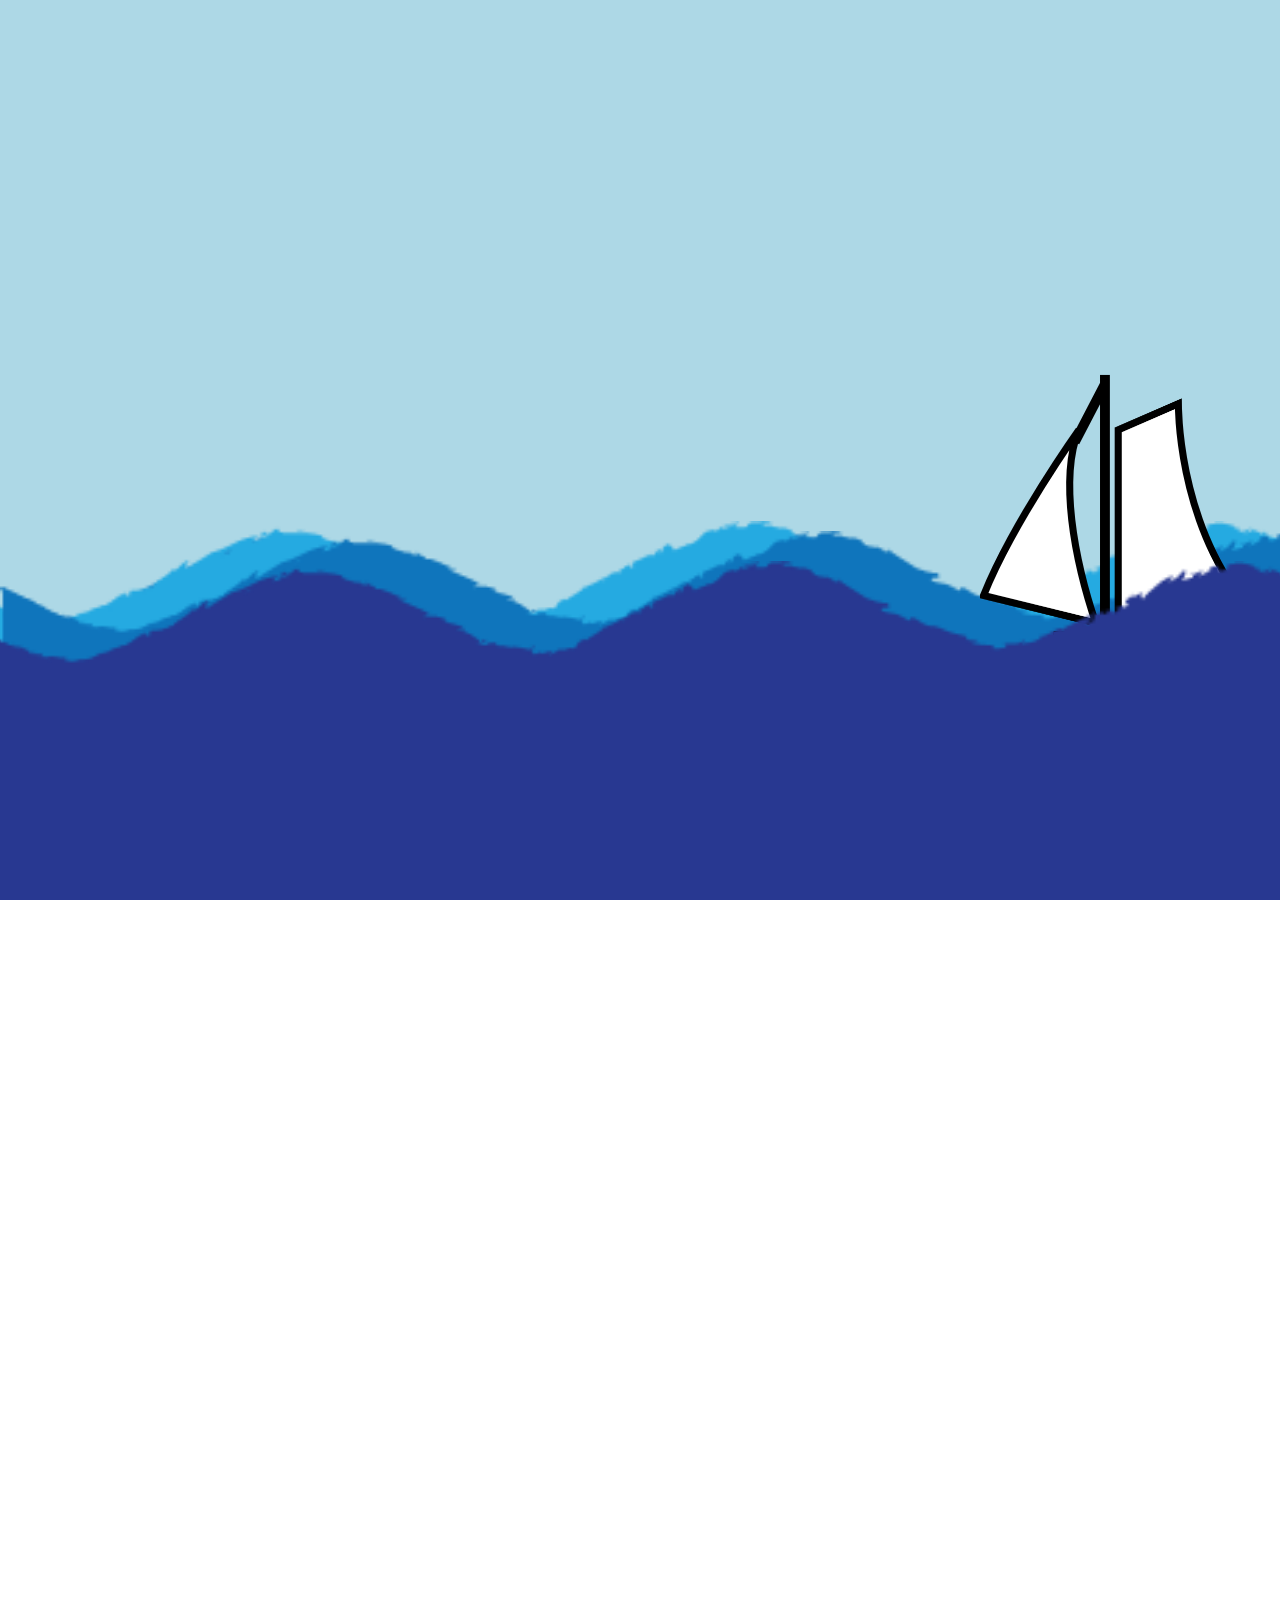
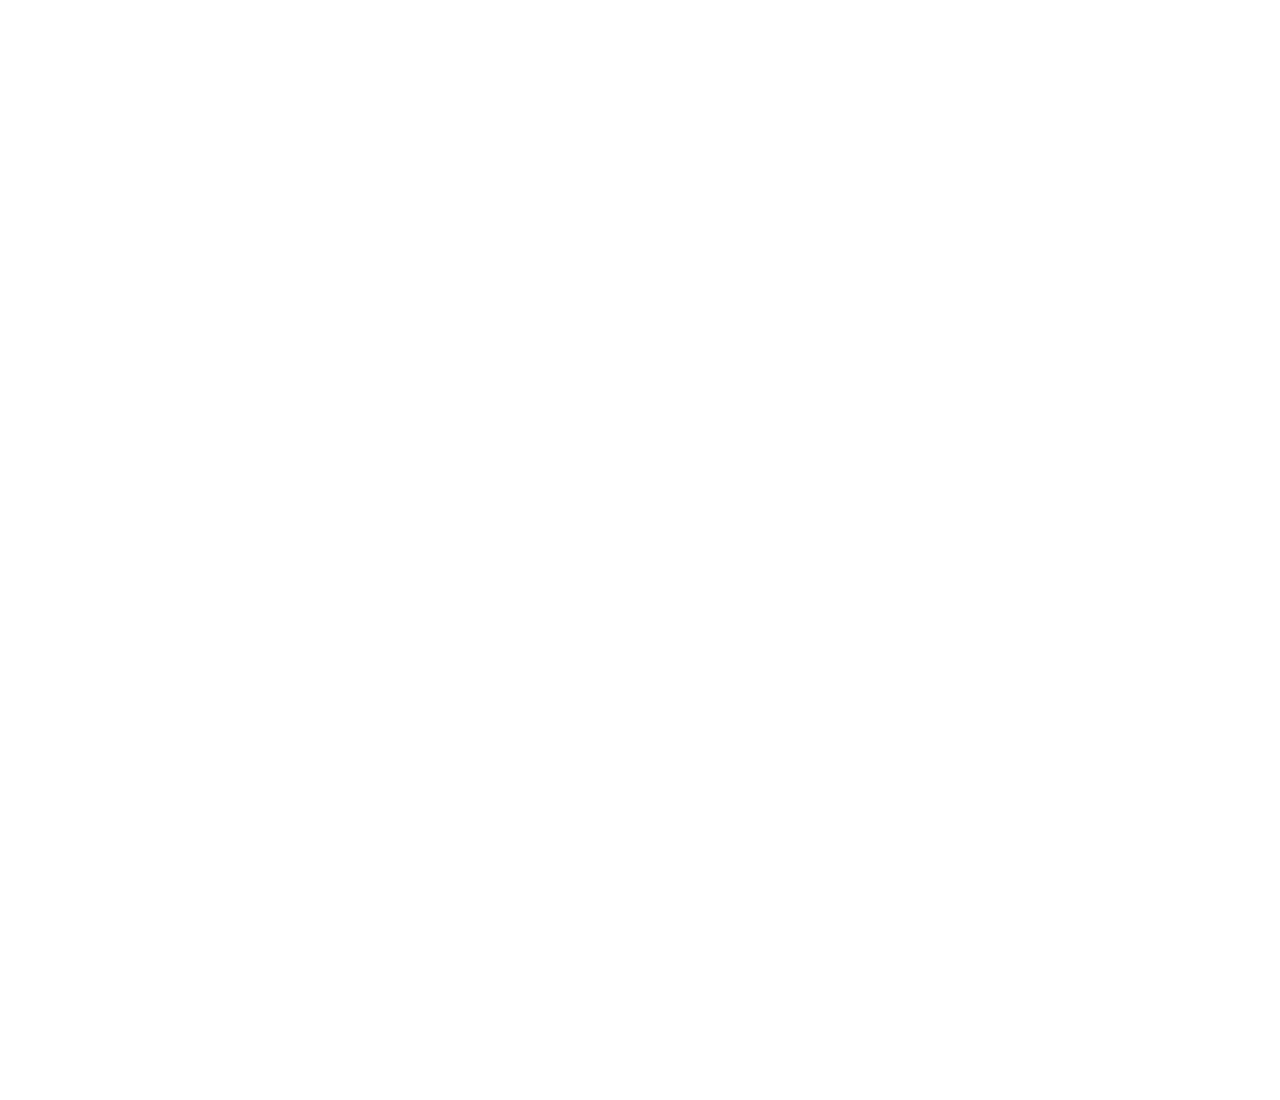
==== boat.html @ d67fb892 "More boat'" ====
<!DOCTYPE html PUBLIC "-//W3C//DTD XHTML 1.0 Transitional//EN" "http://www.w3.org/TR/xhtml1/DTD/xhtml1-transitional.dtd">
<html>
<head>
    <title>Boat!</title>
	<link rel="stylesheet" type="text/css" href="css/boat.css" />
	<script src="http://ajax.googleapis.com/ajax/libs/jquery/1.9.1/jquery.min.js"></script>
	<script src="js/boat.js"></script>
</head>

<body>

<div id="container">
	<img id="wave1" class="moving" src="imgs/wave1.png" data-initial-left="70" data-initial-bottom="100" />
	<img id="wave2" class="moving" src="imgs/wave2.png" data-initial-left="0" data-initial-bottom="110" />
	<img id="boat" src="imgs/boat.png" data-initial-bottom="230" />
	<img id="wave3" class="moving" src="imgs/wave3.png" data-initial-left="50" data-initial-bottom="140" />
</div>

</body>

</html>
---- css/boat.css ----
body {
	margin: 0;
}

#container {
	width: 100%;
	background-color: lightblue;
	overflow: hidden;
	position: fixed;
}

.moving {
	position: absolute;
	width: 110%;
}

#wave1 {
	bottom: -100px;
	left: -70px;
}

#wave2 {
	bottom: -110px;
	left: 0;
}

#wave3 {
	bottom: -140px;
	left: -50px;
}

#boat {
	position: absolute;
	bottom: 230px;
	right: 0;
	width: 300px;
	height: 300px;
}
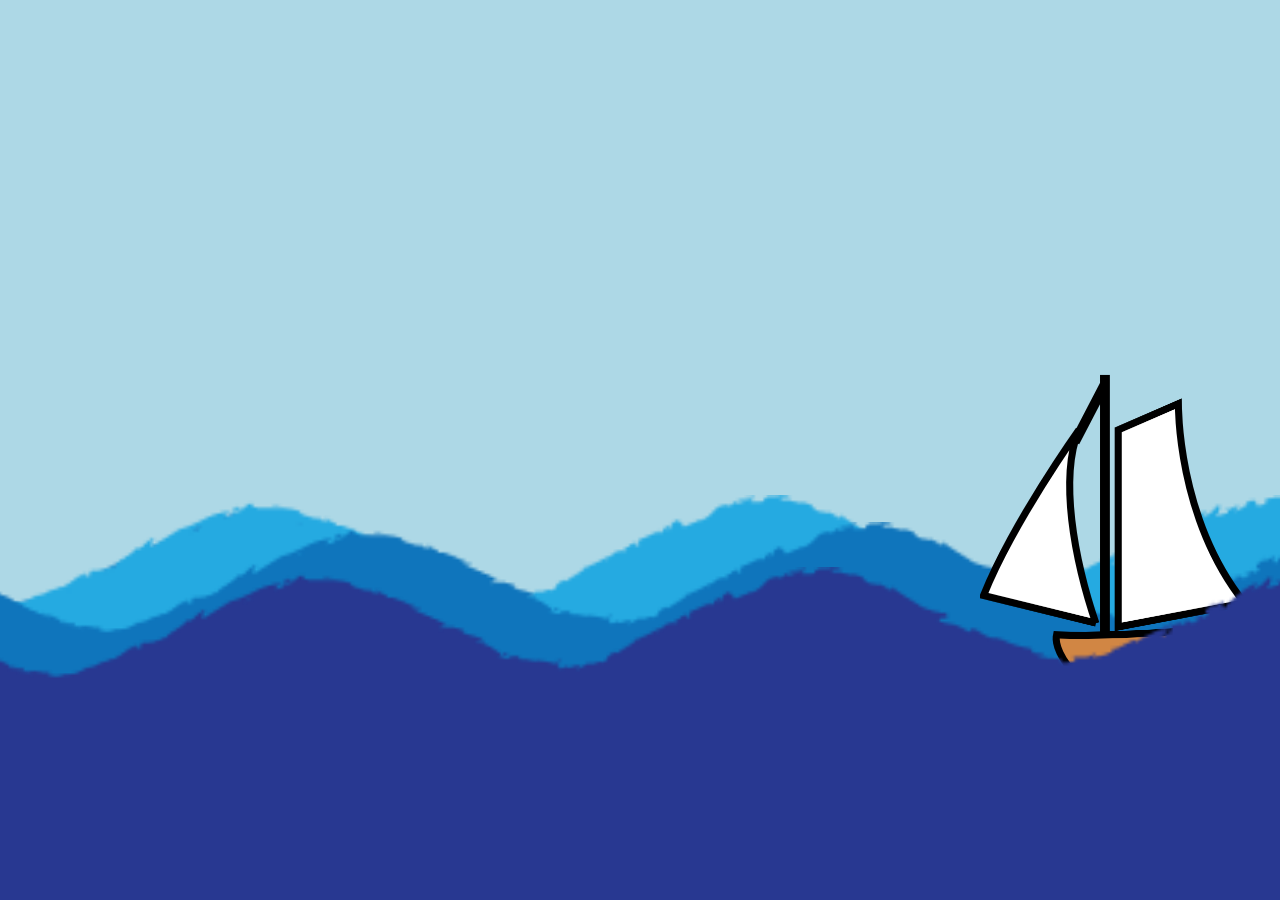
==== commit bad41b4a: "Make boat responsive" ====
--- a/boat.html
+++ b/boat.html
@@ -10,10 +10,10 @@
 <body>
 
 <div id="container">
-	<img id="wave1" class="moving" src="imgs/wave1.png" data-initial-left="70" data-initial-bottom="100" />
-	<img id="wave2" class="moving" src="imgs/wave2.png" data-initial-left="0" data-initial-bottom="110" />
+	<img id="wave1" class="wave" src="imgs/wave1.png" data-initial-left="-10" data-initial-bottom="-13" />
+	<img id="wave2" class="wave" src="imgs/wave2.png" data-initial-left="-2" data-initial-bottom="-16" />
 	<img id="boat" src="imgs/boat.png" data-initial-bottom="230" />
-	<img id="wave3" class="moving" src="imgs/wave3.png" data-initial-left="50" data-initial-bottom="140" />
+	<img id="wave3" class="wave" src="imgs/wave3.png" data-initial-left="-6" data-initial-bottom="-21" />
 </div>
 
 </body>
--- a/css/boat.css
+++ b/css/boat.css
@@ -4,29 +4,30 @@
 
 #container {
 	width: 100%;
+	height: 100%;
 	background-color: lightblue;
 	overflow: hidden;
 	position: fixed;
 }
 
-.moving {
+.wave {
 	position: absolute;
-	width: 110%;
+	width: 120%;
 }
 
 #wave1 {
-	bottom: -100px;
-	left: -70px;
+	left: -10%;
+	bottom: -13%;
 }
 
 #wave2 {
-	bottom: -110px;
-	left: 0;
+	left: -2%;
+	bottom: -16%;
 }
 
 #wave3 {
-	bottom: -140px;
-	left: -50px;
+	left: -6%;
+	bottom: -21%;
 }
 
 #boat {
